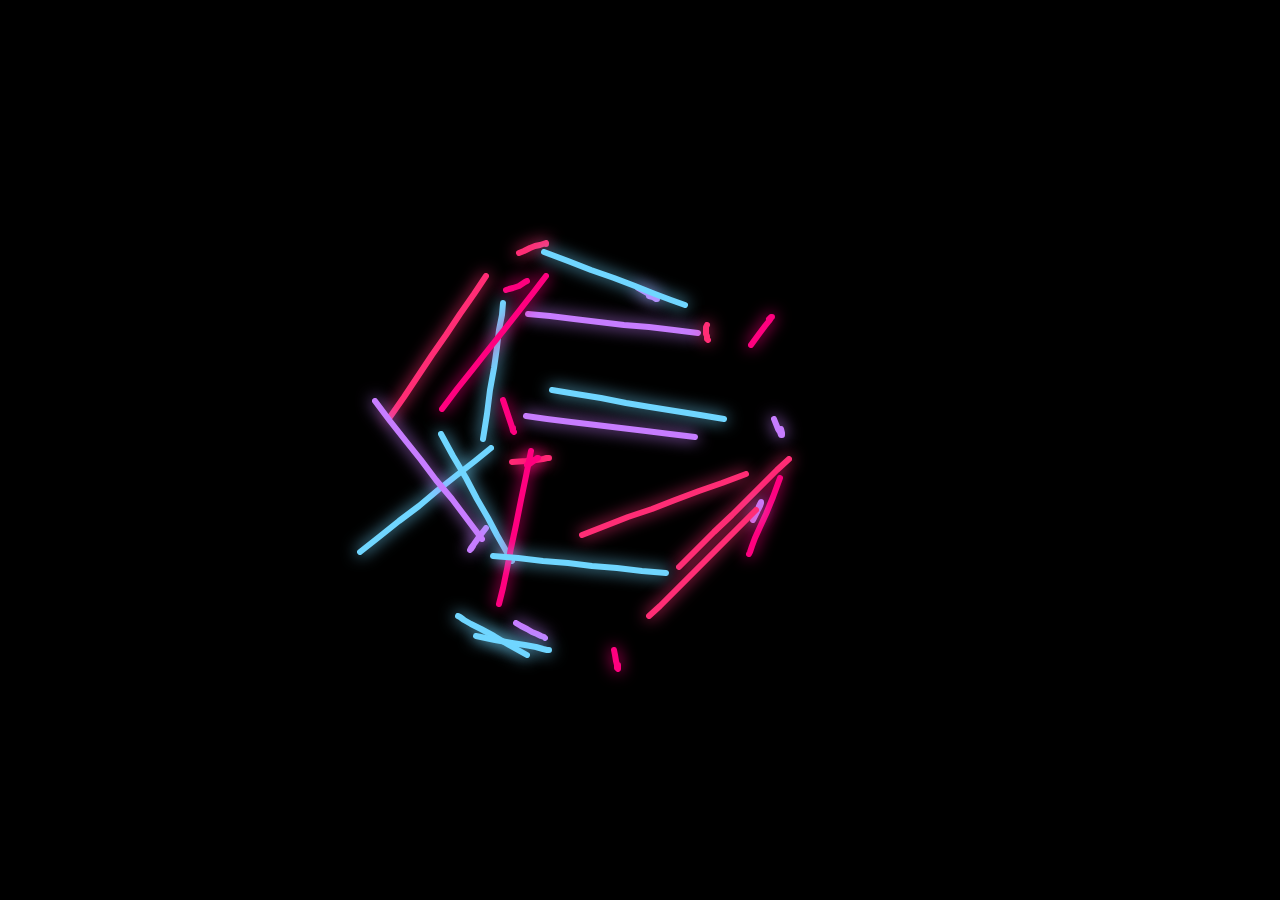
==== index.html @ ed515f88 "Add files via upload" ====
<!DOCTYPE html>
<html lang="es">
<head>
  <meta charset="UTF-8">
  <meta name="viewport" content="width=device-width, initial-scale=1.0">
  <title>Corazón Nativo  Líneas</title>
  <link rel="stylesheet" href="style.css">
</head>
<body>

  <div id="escena1" class="escena">
  <div id="acuario">
    <svg id="lienzo-drawing" viewBox="0 0 1920 1080"></svg>

     <svg id="lienzo-dibujo">
      <path id="detector-corazon" d="" fill="transparent" stroke="none" style="pointer-events: none;" />
       <path id="gusano1" d="" fill="none" stroke-width="6" />
       <path id="gusano2" d="" fill="none" stroke-width="6" />
       <path id="gusano3" d="" fill="none" stroke-width="6" />
       <path id="gusano4" d="" fill="none" stroke-width="6" />
       <path id="gusan5" d="" fill="none" stroke-width="6" />
       <path id="gusano6" d="" fill="none" stroke-width="6" />
       <path id="gusano7" d="" fill="none" stroke-width="6" />
       <path id="gusano8" d="" fill="none" stroke-width="6" />
       <path id="gusano9" d="" fill="none" stroke-width="6" />
       <path id="gusano10" d="" fill="none" stroke-width="6" />
       <path id="gusano11" d="" fill="none" stroke-width="6" />
       <path id="gusano12" d="" fill="none" stroke-width="6" />
       <path id="gusano13" d="" fill="none" stroke-width="6" />
       <path id="gusano14" d="" fill="none" stroke-width="6" />
       <path id="gusano15" d="" fill="none" stroke-width="6" />
       <path id="gusano16" d="" fill="none" stroke-width="6" />
       <path id="gusano17" d="" fill="none" stroke-width="6" />
       <path id="gusano18" d="" fill="none" stroke-width="6" />
       <path id="gusano19" d="" fill="none" stroke-width="6" />
       <path id="gusano20" d="" fill="none" stroke-width="6" />
       <path id="gusano21" d="" fill="none" stroke-width="6" />
       <path id="gusano22" d="" fill="none" stroke-width="6" />
       <path id="gusano23" d="" fill="none" stroke-width="6" />
       <path id="gusano24" d="" fill="none" stroke-width="6" />
       <path id="gusano25" d="" fill="none" stroke-width="6" />
       <path id="gusano26" d="" fill="none" stroke-width="6" />
       <path id="gusano27" d="" fill="none" stroke-width="6" />
       <path id="gusano28" d="" fill="none" stroke-width="6" />
       <path id="gusano29" d="" fill="none" stroke-width="6" />
       <path id="gusano30" d="" fill="none" stroke-width="6" />
       <path id="gusano31" d="" fill="none" stroke-width="6" />
       <path id="gusano32" d="" fill="none" stroke-width="6" />
  </svg> 
    



    <div id="dedicatoria">Esto es para ti</div>
  </div>

  

  <script src="script.js"></script>
</body>
</html>
---- style.css ----
body, html {
    margin: 0;
    padding: 0;
    background-color: #000000; 
    overflow: hidden;
    width: 100%;
    height: 100%;
}

#acuario {
    position: relative;
    width: 100vw;
    height: 100vh;
}

#lienzo-dibujo {
    width: 100%;
    height: 100%;
    position: absolute;
    top: 0;
    left: 0;
}

#gusano1, #gusano2, #gusano3, #gusano4, #gusano5, #gusano6, #gusano7, #gusano8, 
#gusano9, #gusano10, #gusano11, #gusano12, #gusano13, #gusano14, #gusano15, #gusano16, 
#gusano17, #gusano18, #gusano19, #gusano20, #gusano21, #gusano22, #gusano23, #gusano24, 
#gusano25, #gusano26, #gusano27, #gusano28, #gusano29, #gusano30, #gusano31, #gusano32 {
    stroke-linecap: round;
    stroke-linejoin: round;
}

#gusano1, #gusano5, #gusano9, #gusano13, #gusano17, #gusano21, #gusano25, #gusano29 { 
    stroke: #ff2d75; 
    filter: drop-shadow(0 0 8px #ff2d75); 
}
#gusano2, #gusano6, #gusano10, #gusano14, #gusano18, #gusano22, #gusano26, #gusano30 { 
    stroke: #ff007f; 
    filter: drop-shadow(0 0 8px #ff007f); 
}
#gusano3, #gusano7, #gusano11, #gusano15, #gusano19, #gusano23, #gusano27, #gusano31 { 
    stroke: #c77dff; 
    filter: drop-shadow(0 0 8px #c77dff); 
}
#gusano4, #gusano8, #gusano12, #gusano16, #gusano20, #gusano24, #gusano28, #gusano32 { 
    stroke: #70d6ff; 
    filter: drop-shadow(0 0 8px #70d6ff); 
}

#dedicatoria {
    position: absolute;
    bottom: 8%; 
    left: 50%;
    transform: translateX(-50%); 
    
    font-family: 'Poppins', 'Segoe UI', Tahoma, Geneva, Verdana, sans-serif;
    font-size: 24px;
    font-weight: 300; 
    letter-spacing: 4px; 
    text-transform: uppercase; 
    
    color: #70d6ff; 
    text-shadow: 0 0 10px #70d6ff, 
                 0 0 20px #70d6ff; 
                 
    opacity: 0;
}

#dedicatoria.mostrar {
    animation: aparecerTexto 2s ease-out forwards;
}
#dedicatoria {
    position: absolute;
    bottom: 10%;
    left: 50%;
    transform: translateX(-50%); 
    z-index: 10; 
    
    font-family: 'Poppins', 'Segoe UI', Tahoma, Geneva, Verdana, sans-serif;
    font-size: 64px;
    font-weight: 500; 
    letter-spacing: 8px; 
    text-transform: uppercase; 
    
    color: #70d6ff; 
    text-shadow: 0 0 14px #70d6ff, 
                 0 0 30px #70d6ff; 
                 
    opacity: 0; 
}

#dedicatoria.mostrar {
        animation: aparecerTexto 2s ease-out forwards;
    }

@keyframes aparecerTexto {
    from {
        opacity: 0;
        transform: translate(-50%, 15px); 
    }
    to {
        opacity: 1;
        transform: translate(-50%, 0);
    }
}


.desvanecer-escena {
    opacity: 0;
    transition: opacity 1.5s ease-in-out;
    pointer-events: none;
}

#detector-corazon {
    cursor: default;
}

/* Ajuste de tamaño de texto específico para pantallas de celulares */
@media (max-width: 767px) {
    #dedicatoria {
        font-size: 24px; /* Lo reduce de 45px a 24px en celulares para que quepa bien */
        bottom: 32%;    /* Lo sube un poquito más para que no se pegue al borde físico del teléfono */
        width: 100%;
        text-align: center;
    }
}
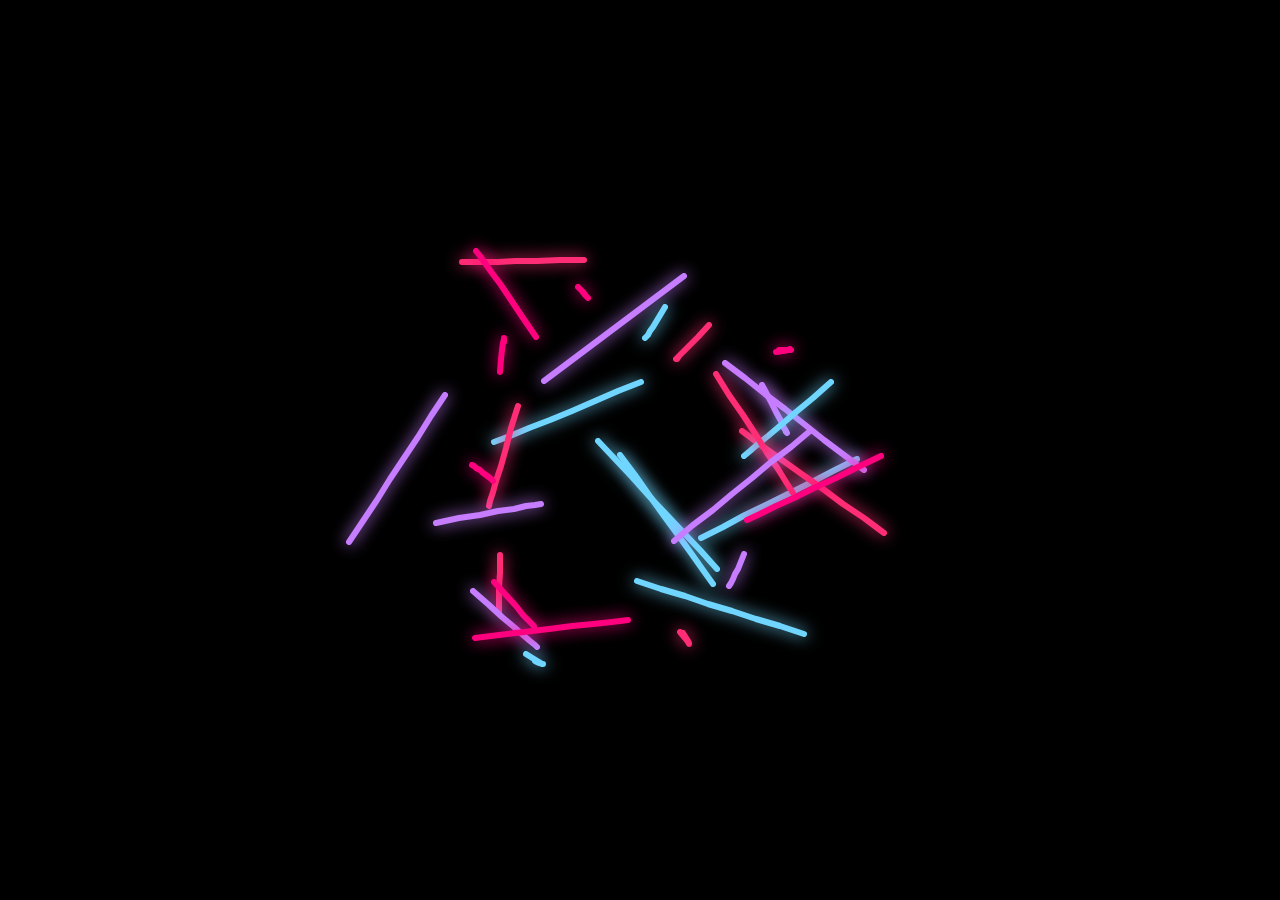
==== commit 1b3298cc: "Add files via upload" ====
--- a/index.html
+++ b/index.html
@@ -3,7 +3,7 @@
 <head>
   <meta charset="UTF-8">
   <meta name="viewport" content="width=device-width, initial-scale=1.0">
-  <title>Corazón Nativo  Líneas</title>
+  <title>Sorpresa</title>
   <link rel="stylesheet" href="style.css">
 </head>
 <body>
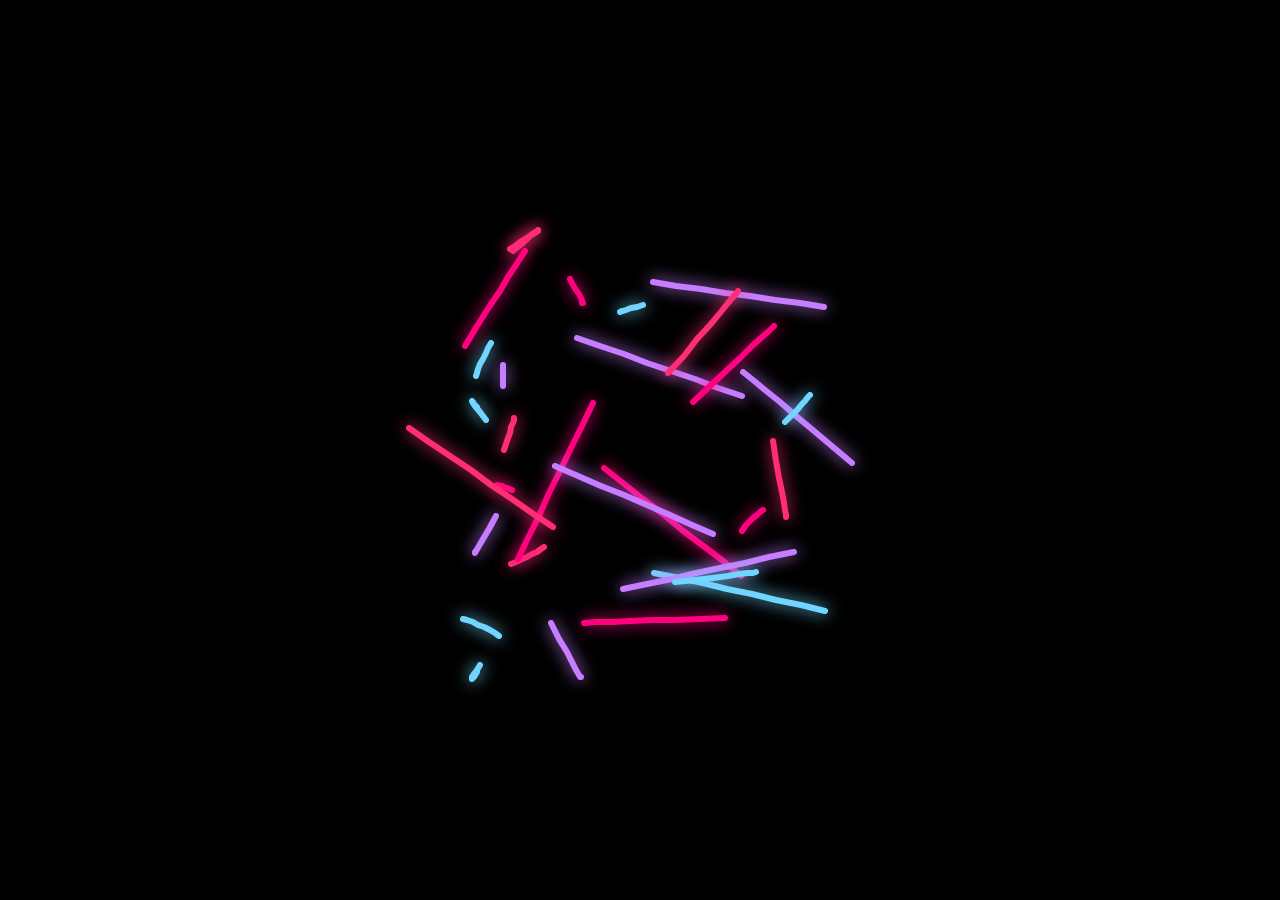
==== commit 07a79204: "Add files via upload" ====
--- a/index.html
+++ b/index.html
@@ -57,6 +57,10 @@
   
 
   <script src="script.js"></script>
+<!-- El atributo 'loop' asegura que cuando termine la canción, vuelva a empezar desde el principio -->
+<audio id="musica-fondo" src="musica.mp3" loop></audio>
+
+
 </body>
 </html>
 
